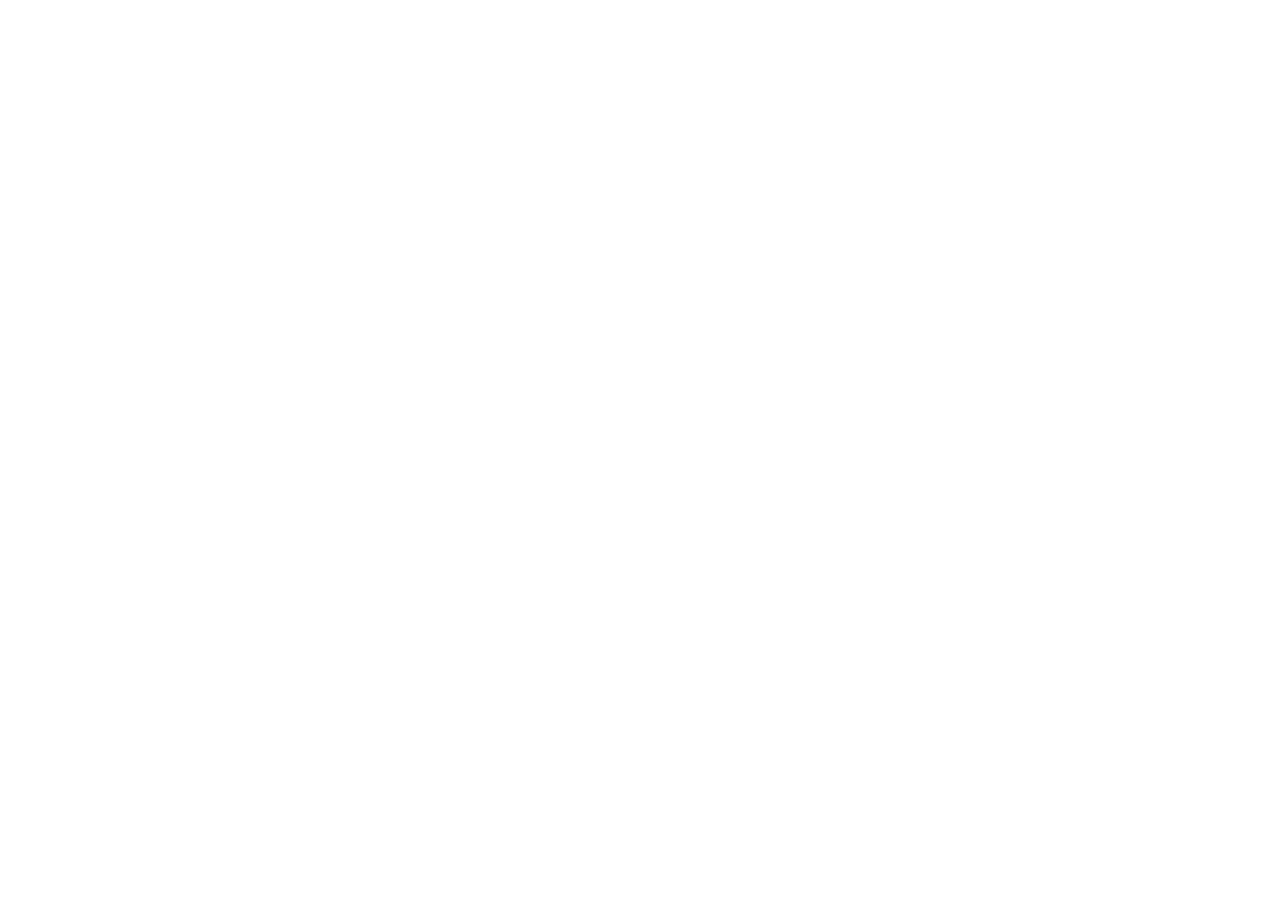
==== index.html @ be024b65 "Add files via upload" ====
<!DOCTYPE html>
<html lang="en" >
<head>
  <meta charset="UTF-8">
  <title>CodePen - Portfolio Prototype</title>
  <link rel="stylesheet" href="./style.css">

</head>
<body>
<!-- partial:index.partial.html -->
<body>
  <canvas></canvas>
  <div id="main" class="main">
    <a id="a1">Hover me!</a>
    <h1 class="shownLater noHover">Mike B.</h1>
    <p class="shownLater noHover"> prototype portfolio</p>
    <div class="leftSide shownLater">
      <a class='shownLater'>▸▸ About Me ▸▸</a>
    </div>
    <div class="rightSide shownLater">
      <a class='shownLater'>◂◂ My Stuff ◂◂</a>
    </div>
    <div class="topSide shownLater">
      <a class='shownLater'>▴▴ Socials ▴▴</a>
    </div>
    <div class="bottomSide shownLater">
      <a href="https://codepen.io/meodai/pen/GReZYRE" class='shownLater'>▾▾ Contact Me ▾▾</a>
    </div>
  </div>
</body>
<!-- partial -->
  <script type="module" src="./script.js"></script>

</body>
</html>
---- style.css ----
body,
html {
  text-align: center;
  padding: 0;
  margin: 0;
  overscroll-behavior: none;
  overflow: hidden;
}

canvas {
  z-index: 0;
}

.shownLater {
  border-radius: 5px;
  transition: all 4s linear;
  visibility: hidden;
  color: #ffffff;
}

.rightSide {
  text-align: center;
  width: 5%;
  position: fixed;
  right: 94%;
  bottom: 50%;
}

.leftSide {
  text-align: center;
  width: 5%;
  position: fixed;
  left: 94%;
  bottom: 50%;
}

.topSide {
  text-align: center;
  position: fixed;
  left: 45%;
  bottom: 90%;
  width: 5%;
}

.shownLater:hover {
  color: white !important;
  background-color: black;
}

.bottomSide {
  text-align: center;
  width: 5%;
  position: fixed;
  left: 44%;
  top: 90%;
}

.noHover:hover {
  color: black !important;
  background-color: inherit;
}

.main {
  position: fixed;
  bottom: 50%;
  right: 50%;
  font-size: 18px;
  font-family: sans-serif;
  background-color: inherit;
  padding: 10px;
  border-radius: 10px;
}

a {
  text-decoration: none;
}

#a1 {
  color: white;
}
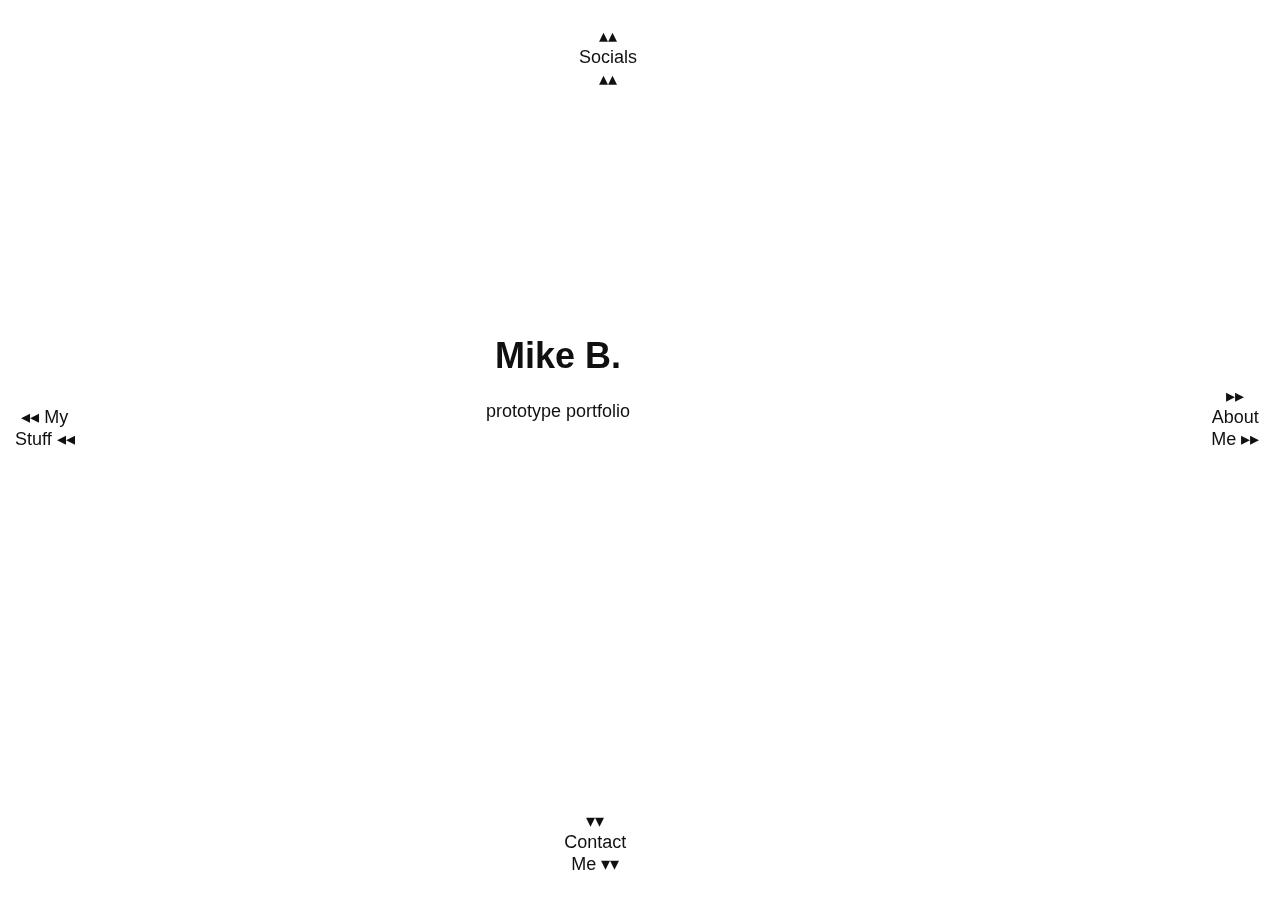
==== commit beab34b0: "Update index.html" ====
--- a/index.html
+++ b/index.html
@@ -2,9 +2,8 @@
 <html lang="en" >
 <head>
   <meta charset="UTF-8">
-  <title>CodePen - Portfolio Prototype</title>
-  <link rel="stylesheet" href="./style.css">
-
+  <title>Portfolio</title>
+  <link rel="stylesheet" href="./stylesides.css">
 </head>
 <body>
 <!-- partial:index.partial.html -->
@@ -15,16 +14,16 @@
     <h1 class="shownLater noHover">Mike B.</h1>
     <p class="shownLater noHover"> prototype portfolio</p>
     <div class="leftSide shownLater">
-      <a class='shownLater'>▸▸ About Me ▸▸</a>
+      <a href="aboutme.html" class='shownLater'>▸▸ About Me ▸▸</a>
     </div>
     <div class="rightSide shownLater">
-      <a class='shownLater'>◂◂ My Stuff ◂◂</a>
+      <a href="mystuff.html" class='shownLater'>◂◂ My Stuff ◂◂</a>
     </div>
     <div class="topSide shownLater">
-      <a class='shownLater'>▴▴ Socials ▴▴</a>
+      <a href="socials.html" class='shownLater'>▴▴ Socials ▴▴</a>
     </div>
     <div class="bottomSide shownLater">
-      <a href="https://codepen.io/meodai/pen/GReZYRE" class='shownLater'>▾▾ Contact Me ▾▾</a>
+      <a href="mailto:michaelbeecher23@gmail.com" class='shownLater'>▾▾ Contact Me ▾▾</a>
     </div>
   </div>
 </body>
--- a/stylesides.css
+++ b/stylesides.css
@@ -0,0 +1,85 @@
+body,
+html {
+  text-align: center;
+  padding: 0;
+  margin: 0;
+  overscroll-behavior: none;
+  overflow: hidden;
+  font-size: 3.2vw;
+}
+
+canvas {
+  z-index: 0;
+}
+
+.shownLater {
+  border-radius: 5px;
+  transition: all 4s linear;
+  visibility: shown;
+  color: #101010;
+}
+
+.rightSide {
+  text-align: center;
+  width: 5%;
+  max-width: 50%;
+  position: fixed;
+  right: 94%;
+  bottom: 50%;
+}
+
+.leftSide {
+  text-align: center;
+  width: 5%;
+  max-width: 50%;
+  position: fixed;
+  left: 94%;
+  bottom: 50%;
+}
+
+.topSide {
+  text-align: center;
+  position: fixed;
+  left: 45%;
+  bottom: 90%;
+  max-width: 50%;
+  width: 5%;
+}
+
+.shownLater:hover {
+  color: white !important;
+  background-color: black;
+}
+
+.bottomSide {
+  text-align: center;
+  width: 5%;
+  max-width: 50%;
+  position: fixed;
+  left: 44%;
+  top: 90%;
+}
+
+.noHover:hover {
+  color: black !important;
+  background-color: inherit;
+}
+
+.main {
+  position: fixed;
+  bottom: 50%;
+  right: 50%;
+  font-size: 18px;
+  font-family: sans-serif;
+  background-color: inherit;
+  padding: 10px;
+  border-radius: 10px;
+}
+
+a {
+  text-decoration: none;
+}
+
+#a1 {
+  color: white;
+}
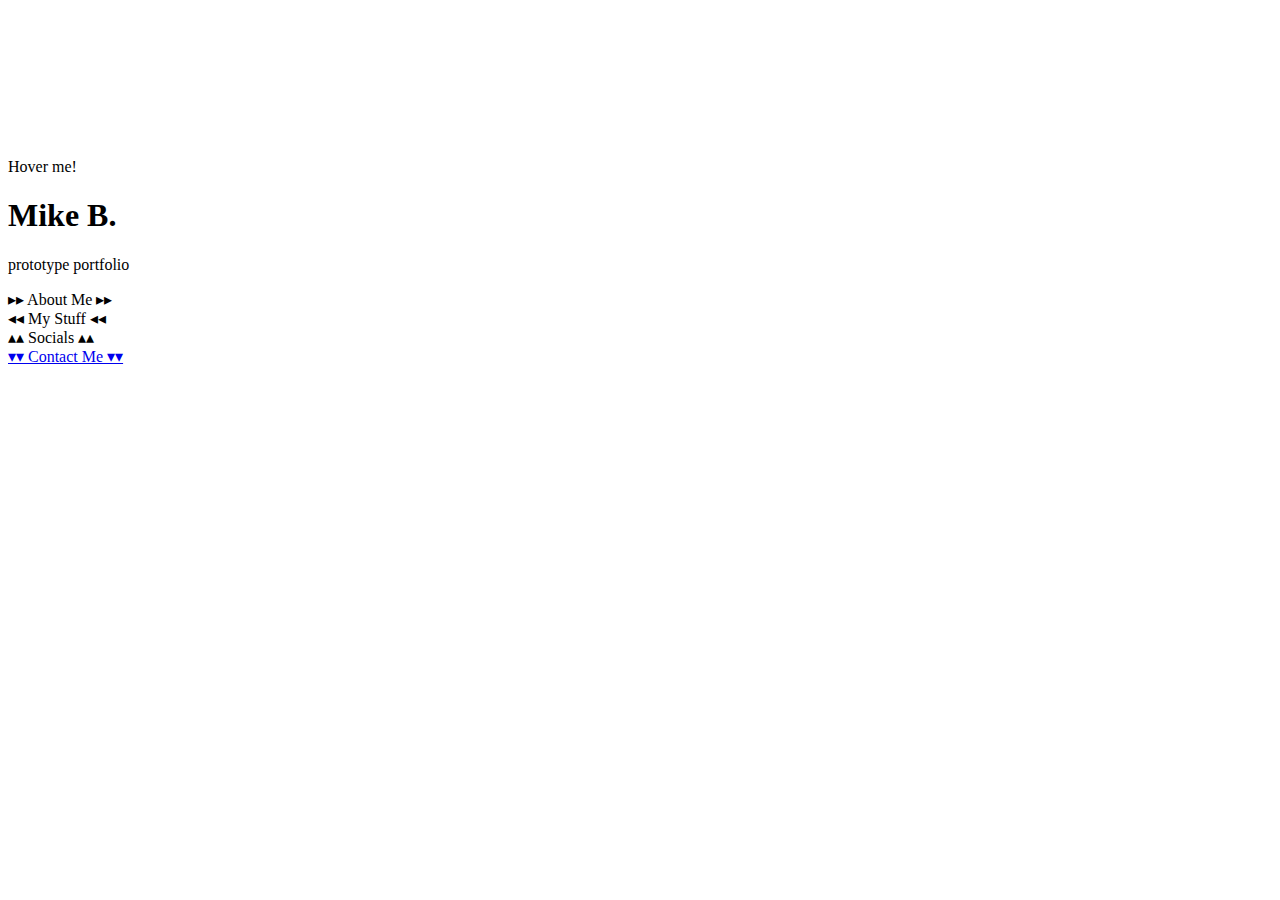
==== commit 6d1e53b3: "revert" ====
--- a/index.html
+++ b/index.html
@@ -1,12 +1,3 @@
-<!DOCTYPE html>
-<html lang="en" >
-<head>
-  <meta charset="UTF-8">
-  <title>Portfolio</title>
-  <link rel="stylesheet" href="./stylesides.css">
-</head>
-<body>
-<!-- partial:index.partial.html -->
 <body>
   <canvas></canvas>
   <div id="main" class="main">
@@ -14,21 +5,16 @@
     <h1 class="shownLater noHover">Mike B.</h1>
     <p class="shownLater noHover"> prototype portfolio</p>
     <div class="leftSide shownLater">
-      <a href="aboutme.html" class='shownLater'>▸▸ About Me ▸▸</a>
+      <a class='shownLater'>▸▸ About Me ▸▸</a>
     </div>
     <div class="rightSide shownLater">
-      <a href="mystuff.html" class='shownLater'>◂◂ My Stuff ◂◂</a>
+      <a class='shownLater'>◂◂ My Stuff ◂◂</a>
     </div>
     <div class="topSide shownLater">
-      <a href="socials.html" class='shownLater'>▴▴ Socials ▴▴</a>
+      <a class='shownLater'>▴▴ Socials ▴▴</a>
     </div>
     <div class="bottomSide shownLater">
-      <a href="mailto:michaelbeecher23@gmail.com" class='shownLater'>▾▾ Contact Me ▾▾</a>
+      <a href="https://codepen.io/meodai/pen/GReZYRE" class='shownLater'>▾▾ Contact Me ▾▾</a>
     </div>
   </div>
-</body>
-<!-- partial -->
-  <script type="module" src="./script.js"></script>
-
-</body>
-</html>
+</body>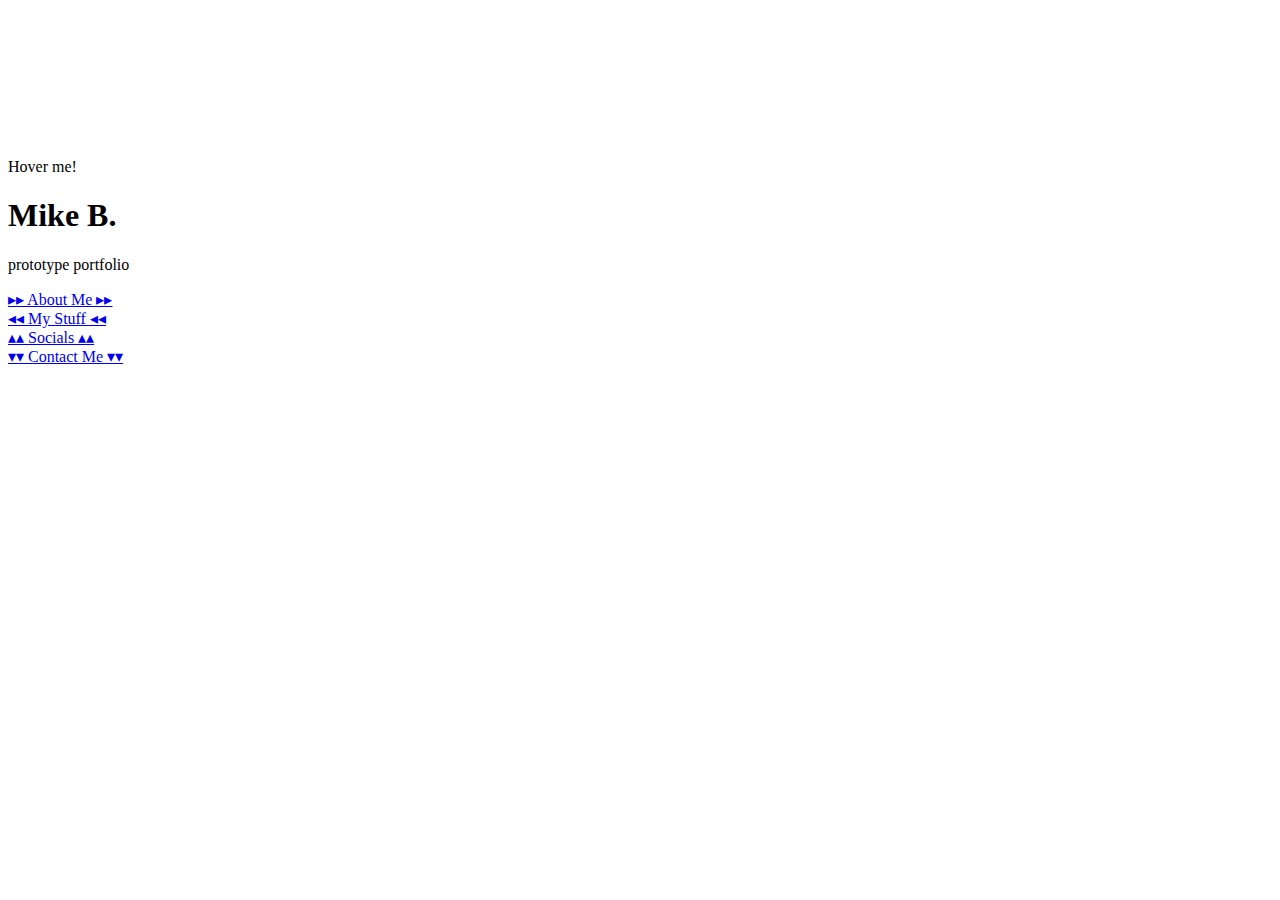
==== commit 6d1c0b86: "fix" ====
--- a/index.html
+++ b/index.html
@@ -5,16 +5,16 @@
     <h1 class="shownLater noHover">Mike B.</h1>
     <p class="shownLater noHover"> prototype portfolio</p>
     <div class="leftSide shownLater">
-      <a class='shownLater'>▸▸ About Me ▸▸</a>
+      <a href="aboutme.html" class='shownLater'>▸▸ About Me ▸▸</a>
     </div>
     <div class="rightSide shownLater">
-      <a class='shownLater'>◂◂ My Stuff ◂◂</a>
+      <a href="mystuff.html" class='shownLater'>◂◂ My Stuff ◂◂</a>
     </div>
     <div class="topSide shownLater">
-      <a class='shownLater'>▴▴ Socials ▴▴</a>
+      <a href="socials.html" class='shownLater'>▴▴ Socials ▴▴</a>
     </div>
     <div class="bottomSide shownLater">
-      <a href="https://codepen.io/meodai/pen/GReZYRE" class='shownLater'>▾▾ Contact Me ▾▾</a>
+      <a href="mailto:michaelbeecher23@gmail.com" class='shownLater'>▾▾ Contact Me ▾▾</a>
     </div>
   </div>
 </body>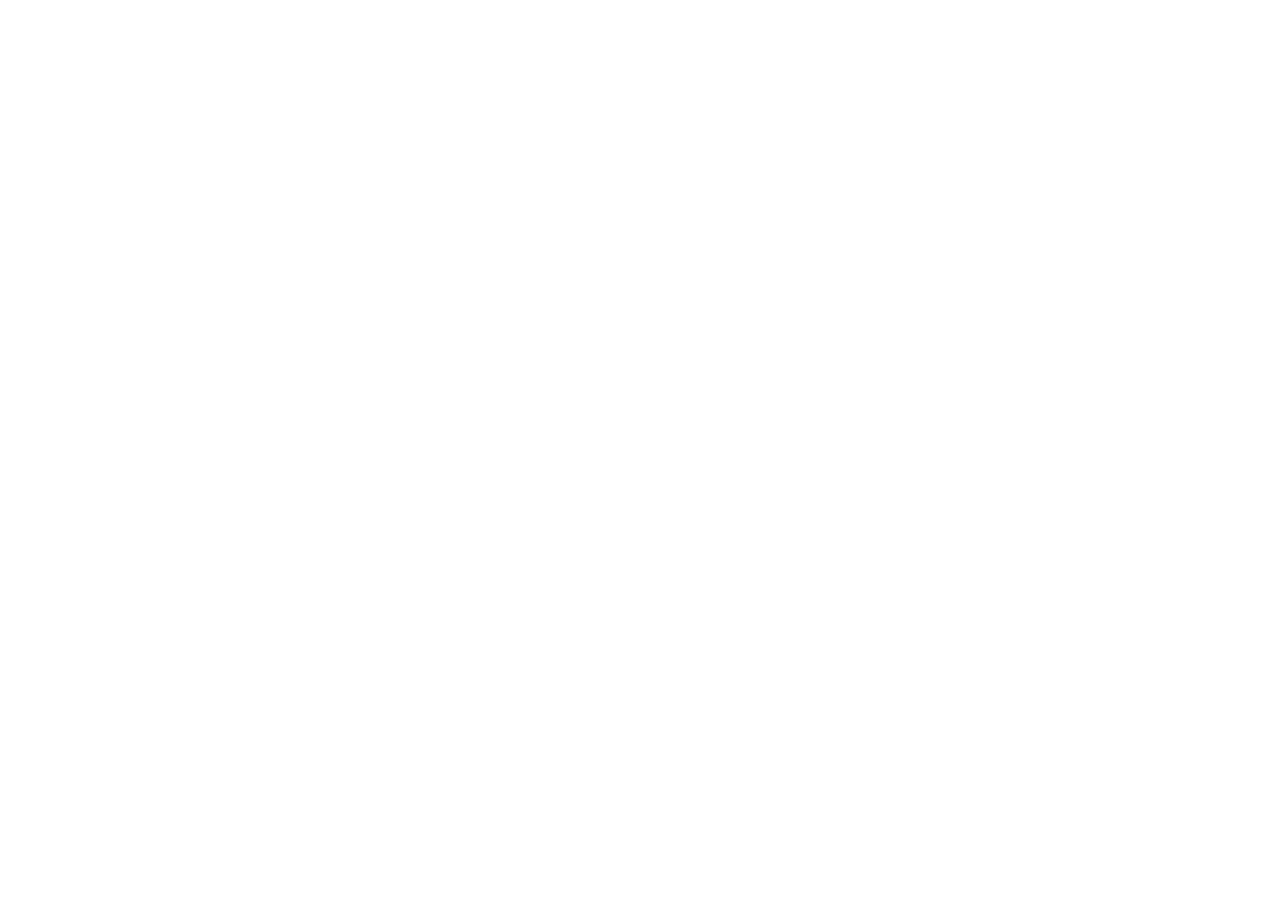
==== commit 0e9e36cc: "fix fix" ====
--- a/index.html
+++ b/index.html
@@ -1,3 +1,13 @@
+<!DOCTYPE html>
+<html lang="en" >
+<head>
+  <meta charset="UTF-8">
+  <title>CodePen - Portfolio Prototype</title>
+  <link rel="stylesheet" href="./style.css">
+
+</head>
+<body>
+<!-- partial:index.partial.html -->
 <body>
   <canvas></canvas>
   <div id="main" class="main">
@@ -17,4 +27,9 @@
       <a href="mailto:michaelbeecher23@gmail.com" class='shownLater'>▾▾ Contact Me ▾▾</a>
     </div>
   </div>
-</body>+</body>
+<!-- partial -->
+  <script type="module" src="./script.js"></script>
+
+</body>
+</html>
--- a/style.css
+++ b/style.css
@@ -0,0 +1,80 @@
+body,
+html {
+  text-align: center;
+  padding: 0;
+  margin: 0;
+  overscroll-behavior: none;
+  overflow: hidden;
+}
+
+canvas {
+  z-index: 0;
+}
+
+.shownLater {
+  border-radius: 5px;
+  transition: all 4s linear;
+  visibility: hidden;
+  color: #ffffff;
+}
+
+.rightSide {
+  text-align: center;
+  width: 5%;
+  position: fixed;
+  right: 94%;
+  bottom: 50%;
+}
+
+.leftSide {
+  text-align: center;
+  width: 5%;
+  position: fixed;
+  left: 94%;
+  bottom: 50%;
+}
+
+.topSide {
+  text-align: center;
+  position: fixed;
+  left: 45%;
+  bottom: 90%;
+  width: 5%;
+}
+
+.shownLater:hover {
+  color: white !important;
+  background-color: black;
+}
+
+.bottomSide {
+  text-align: center;
+  width: 5%;
+  position: fixed;
+  left: 44%;
+  top: 90%;
+}
+
+.noHover:hover {
+  color: black !important;
+  background-color: inherit;
+}
+
+.main {
+  position: fixed;
+  bottom: 50%;
+  right: 50%;
+  font-size: 18px;
+  font-family: sans-serif;
+  background-color: inherit;
+  padding: 10px;
+  border-radius: 10px;
+}
+
+a {
+  text-decoration: none;
+}
+
+#a1 {
+  color: white;
+}
